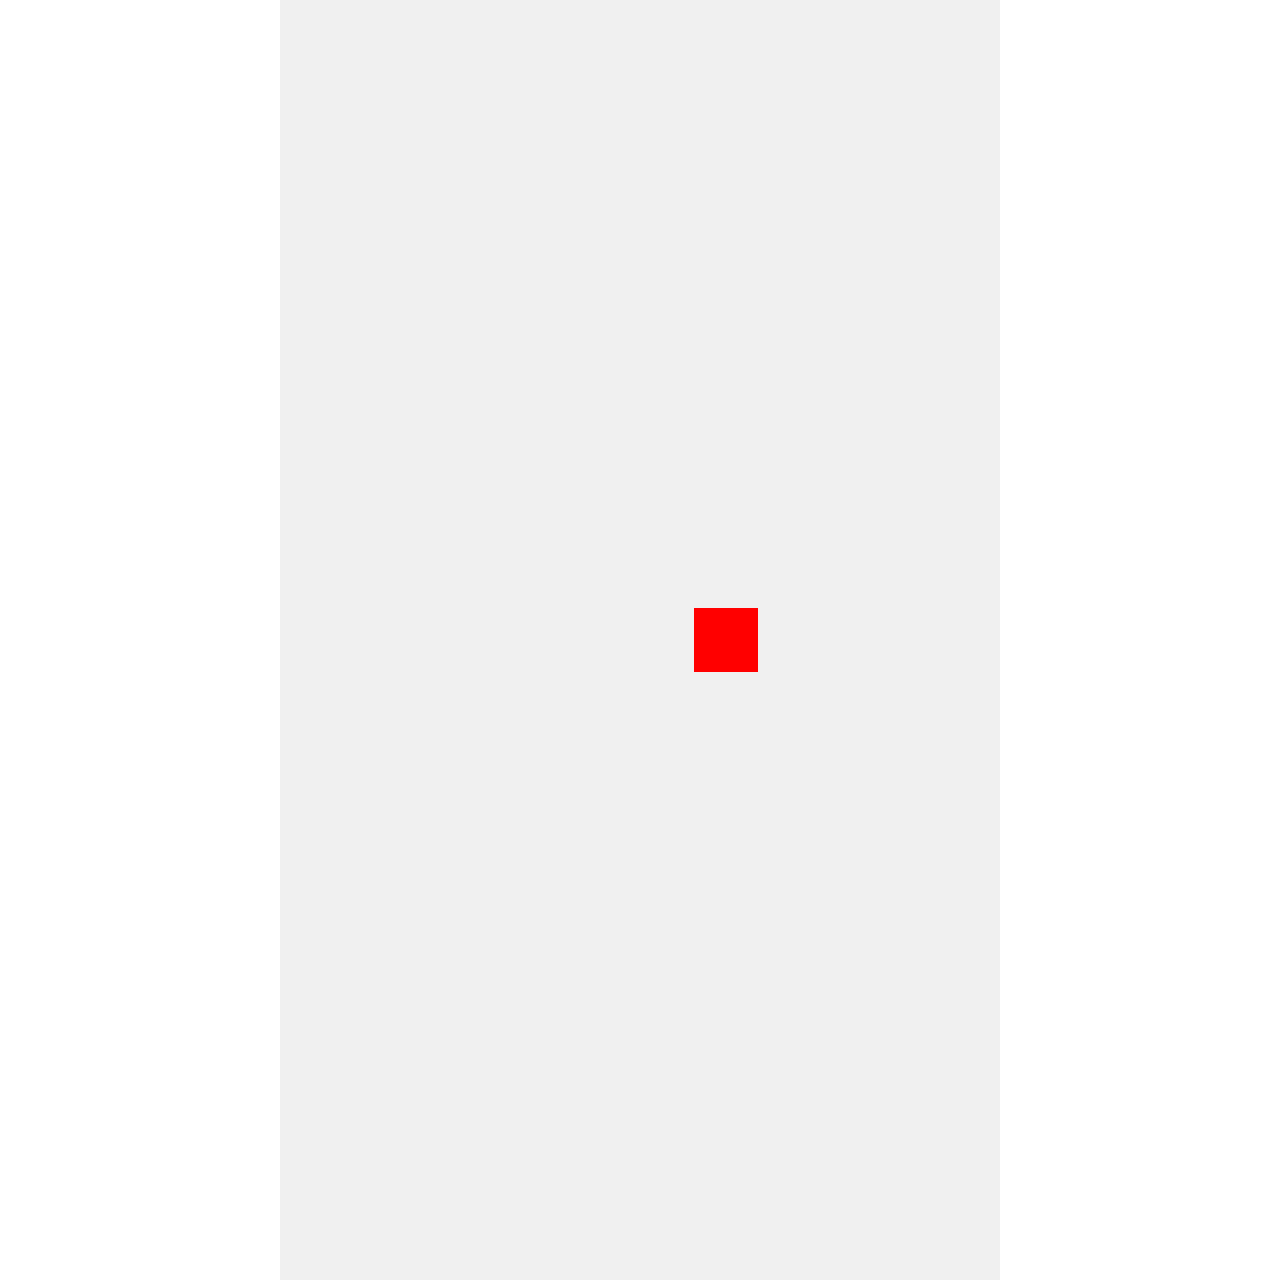
==== animate-square.html @ 28092063 "Add files via upload" ====
<!DOCTYPE html>
<html lang="en">
<head>
    <meta charset="UTF-8">
    <meta name="viewport" content="width=device-width, initial-scale=1.0">
    <style>
        body {
            margin: 0;
            overflow: hidden;
        }

        canvas {
            display: block;
            margin: auto;
            background-color: #f0f0f0;
        }
    </style>
    <title>Canvas Animation</title>
</head>
<body>
    <canvas id="myCanvas" width="720" height="1280"></canvas>

    <script>
        var canvas = document.getElementById("myCanvas");
        var ctx = canvas.getContext("2d");

        var squareSize = 64;
        var squareX = (canvas.width - squareSize) / 2;
        var squareY = (canvas.height - squareSize) / 2;
        var speed = 2;
        var direction = 1; // 1: move right, 2: move down, 3: move left, 4: move up

        function drawSquare() {
            ctx.clearRect(0, 0, canvas.width, canvas.height); // Clear the canvas

            ctx.fillStyle = "red";
            ctx.fillRect(squareX, squareY, squareSize, squareSize);
        }

        function updateSquare() {
            if (direction === 1) {
                squareX += speed;
                if (squareX + squareSize > canvas.width) {
                    direction = 2;
                }
            } else if (direction === 2) {
                squareY += speed;
                if (squareY + squareSize > canvas.height) {
                    direction = 3;
                }
            } else if (direction === 3) {
                squareX -= speed;
                if (squareX < 0) {
                    direction = 4;
                }
            } else if (direction === 4) {
                squareY -= speed;
                if (squareY < 0) {
                    direction = 1;
                }
            }
        }

        function animate() {
            drawSquare();
            updateSquare();
            requestAnimationFrame(animate);
        }

        animate(); // Start the animation loop
    </script>
</body>
</html>
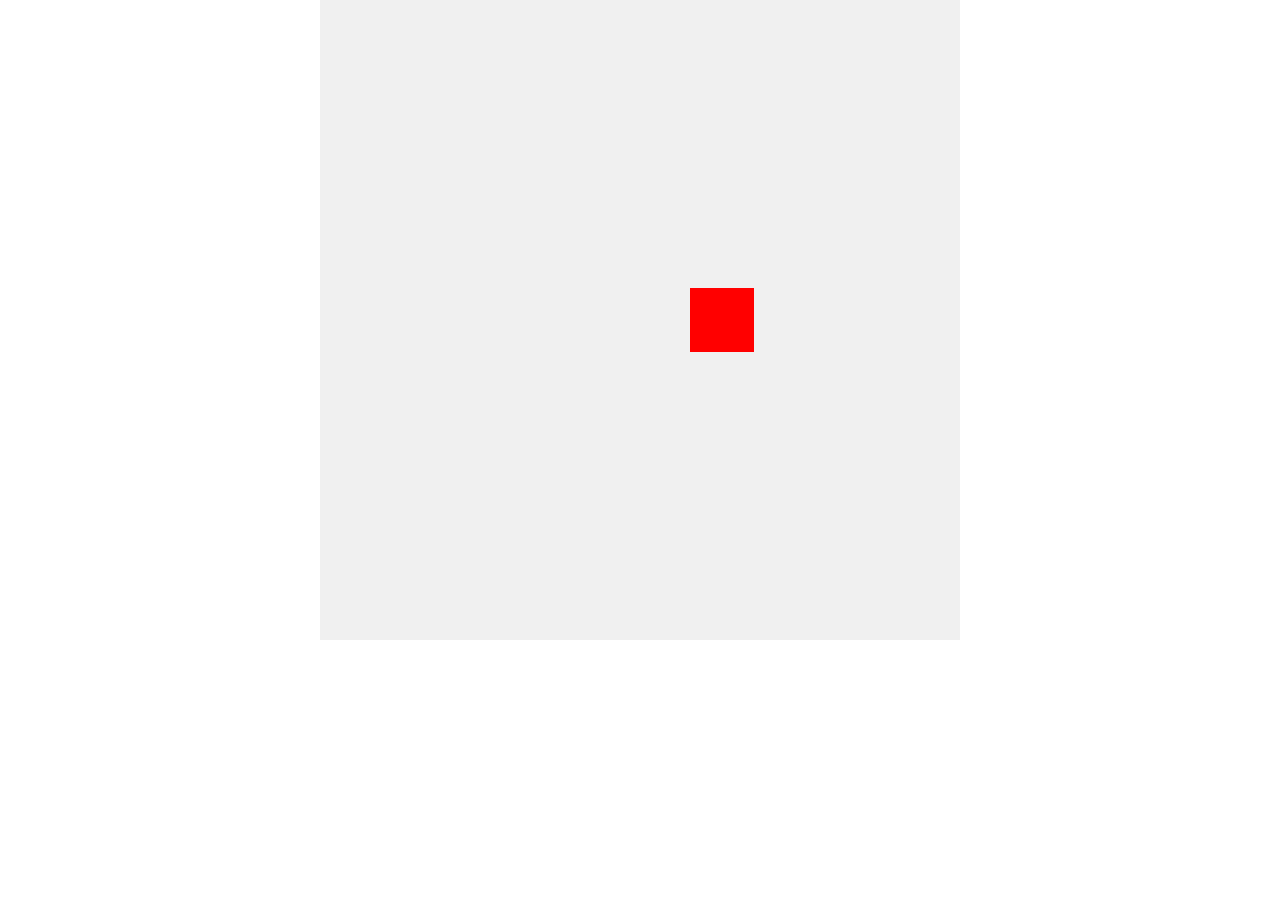
==== commit 785fd627: "Add files via upload" ====
--- a/animate-square.html
+++ b/animate-square.html
@@ -18,7 +18,7 @@
     <title>Canvas Animation</title>
 </head>
 <body>
-    <canvas id="myCanvas" width="720" height="1280"></canvas>
+    <canvas id="myCanvas" width="640" height="640"></canvas>
 
     <script>
         var canvas = document.getElementById("myCanvas");
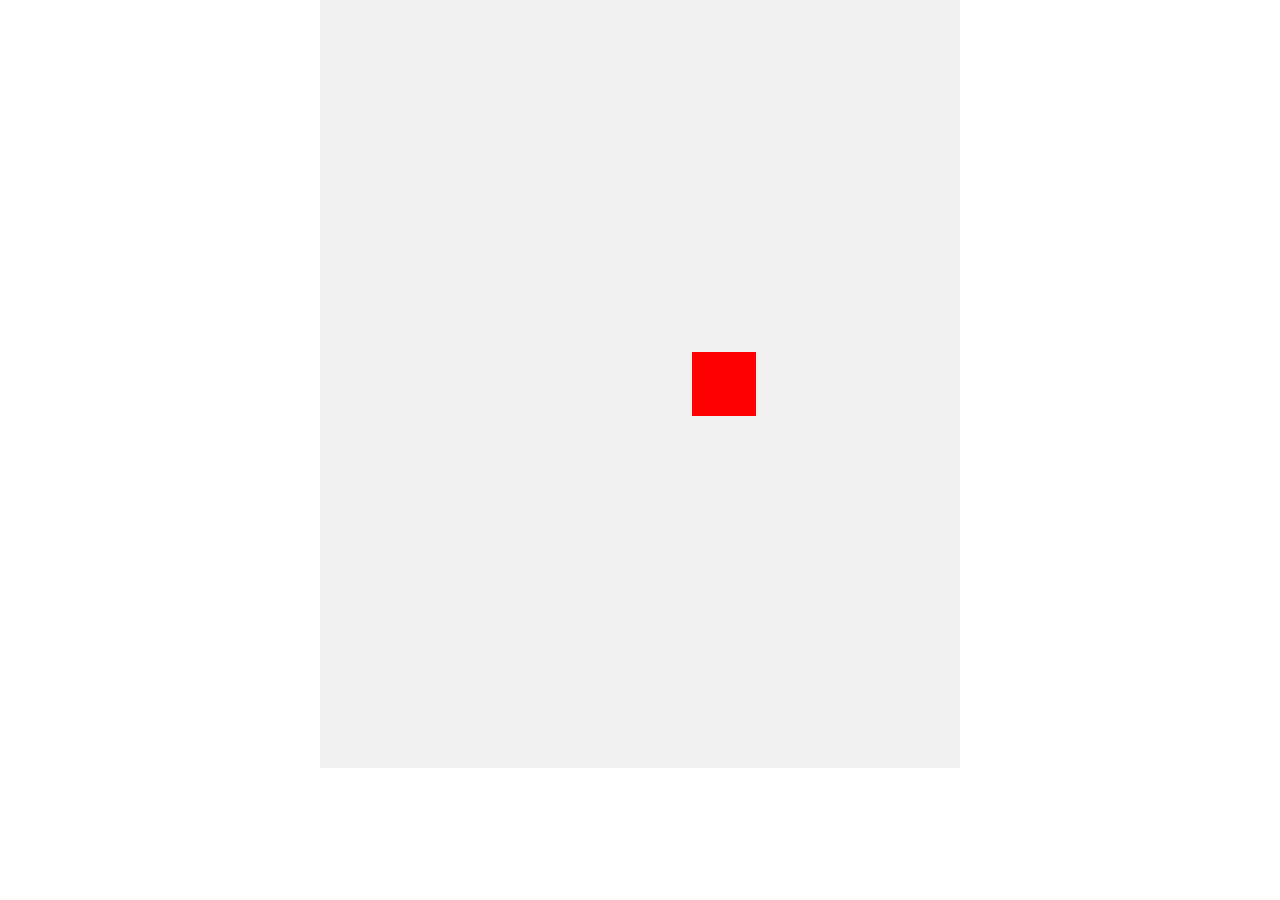
==== commit 1d715a5e: "Add files via upload" ====
--- a/animate-square.html
+++ b/animate-square.html
@@ -18,7 +18,7 @@
     <title>Canvas Animation</title>
 </head>
 <body>
-    <canvas id="myCanvas" width="640" height="640"></canvas>
+    <canvas id="myCanvas" width="640" height="768"></canvas>
 
     <script>
         var canvas = document.getElementById("myCanvas");
